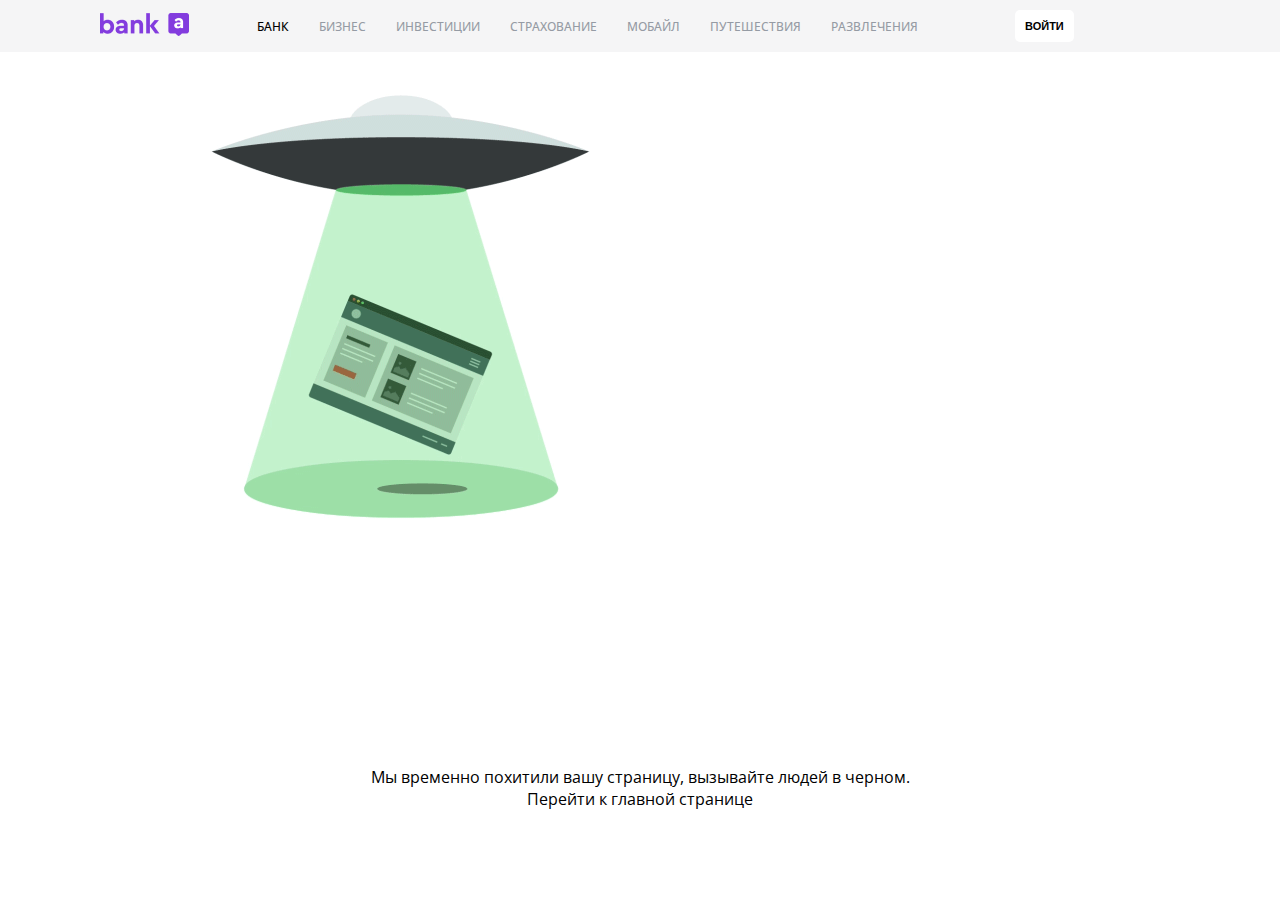
==== index.html @ 24808334 "before review" ====
<!DOCTYPE html>
<html lang="en">
<head>
    <meta charset="UTF-8">
    <meta http-equiv="X-UA-Compatible" content="IE=edge">
    <meta name="viewport" content="width=device-width, initial-scale=1.0">
    <title>Конвертер Валют</title>
    <link rel="stylesheet" href="style.css">
</head>
<body>
<wrapper>
    <header>
        <div class="header">
        <div class="logo">
            <div class="logo-bank"><img src="/img/img-bank-algo.png" alt=""></div>
        </div>
        <nav>
            <ul>
                <a href="#"><li class="nav-ul-li-active">Банк</li></a>
                <a href="#"><li>Бизнес</li></a>
                <a href="#"><li>Инвестиции</li></a>
                <a href="#"><li>Страхование</li></a>
                <a href="#"><li>Мобайл</li></a>
                <a href="#"><li>Путешествия</li></a>
                <a href="#"><li>Развлечения</li></a>
            </ul>
        </nav>
            <button type="button" class="login-button">ВОЙТИ</button>
        </div>
    </header>
    <section>
        <div class="caption">
        <h1>Конвертер валют онлайн</h1>
         </div>
       <div class="calc">
           <div class="calc__side left">
               <div class="calc__side__label">
                 <p>У меня есть</p>
               </div>
               <div class="calc__side__switcher left">
                    <div class="calc__side__switcher__item left  active">
                        RUB 
                    </div>
                    <div class="calc__side__switcher__item left">
                        USD
                    </div>
                    <div class="calc__side__switcher__item left">
                        EUR
                    </div>
                    <div class="calc__side__switcher__item left">
                        GBP
                    </div>
               </div>
               <div class="calc__side__input">
                <div class="calc__side__input__amount left">
                    <input type="number" value=1 autofocus id="left-input" placeholder="у меня есть">
                </div>
                <div class="calc__side__input__rate left" id="left-rate">
                   
                </div>
                </div>
           </div>

           <div class="calc__side right">
            <div class="calc__side__label">
              <p>Хочу приобрести</p>
            </div>
            <div class="calc__side__switcher right">
                 <div class="calc__side__switcher__item right">
                     RUB
                 </div>
                 <div class="calc__side__switcher__item right active">
                     USD
                 </div>
                 <div class="calc__side__switcher__item right">
                     EUR
                 </div>
                 <div class="calc__side__switcher__item right">
                     GBP
                 </div>
            </div>
            <div class="calc__side__input">
                    <div class="calc__side__input__amount right">
                        <input type="number"  id="right-input" placeholder="я получу">
                    </div>
                    <div class="calc__side__input__rate right" id="right-rate">
                       
                    </div>
            </div>
        </div>

           
       </div>
    </section>
</wrapper>
<script src="./sctipt.js"></script>
</body>
</html>
---- style.css ----
@import url('https://fonts.googleapis.com/css2?family=Roboto:ital,wght@0,100;0,300;0,400;0,500;0,700;0,900;1,100;1,300;1,400;1,500;1,700;1,900&display=swap');

*{
    box-sizing: border-box;
    padding: 0px;
    margin: 0px;
}
body{
    font-family: -apple-system, BlinkMacSystemFont, 'Segoe UI', Roboto, Oxygen, Ubuntu, Cantarell, 'Open Sans', 'Helvetica Neue', sans-serif;
  
} 

header{
    background-color: #F5F5F6;
}

.header{
    font-size: 12px;
    font-weight: 500;
    max-width: 951px;
    max-height: 60px;
    display: flex;
    align-items: center;
   
}

ul{
    list-style-type: none;
    max-width: 615px;
    display: flex;
    margin:0 -27px;
    text-transform: uppercase;
}

li{
    margin-left: 30px;
}

.login-button{
    padding: 10px;
    background-color: white;
    border: white;
    border-radius: 5px; 
    text-align: center;
    margin: 10px 200px;
    font-weight: 600;
    font-size:11px;
}
.logo{
    margin-left: 100px;
    margin-right: 65px;
}

a{
    text-decoration: none;
    color: #959BA4;
}
a:hover{
    color:black;
    font-weight: bolder;
}

section{
    display: flex;
    flex-direction: column;
    /* align-items: center; */
    width:640px;
    /* justify-content: center; */
    margin: 0 auto;
}

.nav-ul-li-active{
    color:black;
}

h1{
    display: block;
    font-size: 36px;
}
.caption{
    margin-top: 64px;
}

.calc{
    display: flex;
    margin-top: 50px;
    font-size: 14px;
    color: #9F9F9F;
    
}

.calc__side{
    margin-right: 200px;
}

.calc__side__switcher{
    display: flex;
   margin-top: 5px;
}

.calc__side__switcher__item{
    padding: 12px 0px;
    border-bottom: 1px solid grey;
    border-top: 1px solid grey;
    border-right: 1px solid grey;
    text-align: center;
    flex-grow: 1;
    cur
}

.calc__side__switcher__item:first-child{
    border-left: 1px solid grey;
    border-radius: 4px 0px 0px 4px;
}

.calc__side__switcher__item:last-child{
    border-radius: 0px 4px 4px 0px;
}

.calc__side__input{
    margin-top: 30px;
    border:1px solid grey;
    width:260px;
    height: 100px;
    border-radius: 4px;
}

.calc__side__input__amount{
    font-size: 36px;
    color: black;
    padding:20px 0px 10px 20px;
    font-weight: bold;
}

.calc__side__input__rate{
    padding-left: 20px;
}

.active{
    background-color: #833AE0;
    color:white;
}

input{
    max-width:230px ;
    border:none;
    font-size: 36px;
    outline:none;
    font-family: 'Roboto';
    font-weight: bold;
    
}

input::-webkit-outer-spin-button,
input::-webkit-inner-spin-button {
    -webkit-appearance: none;
    margin: 0; 
}
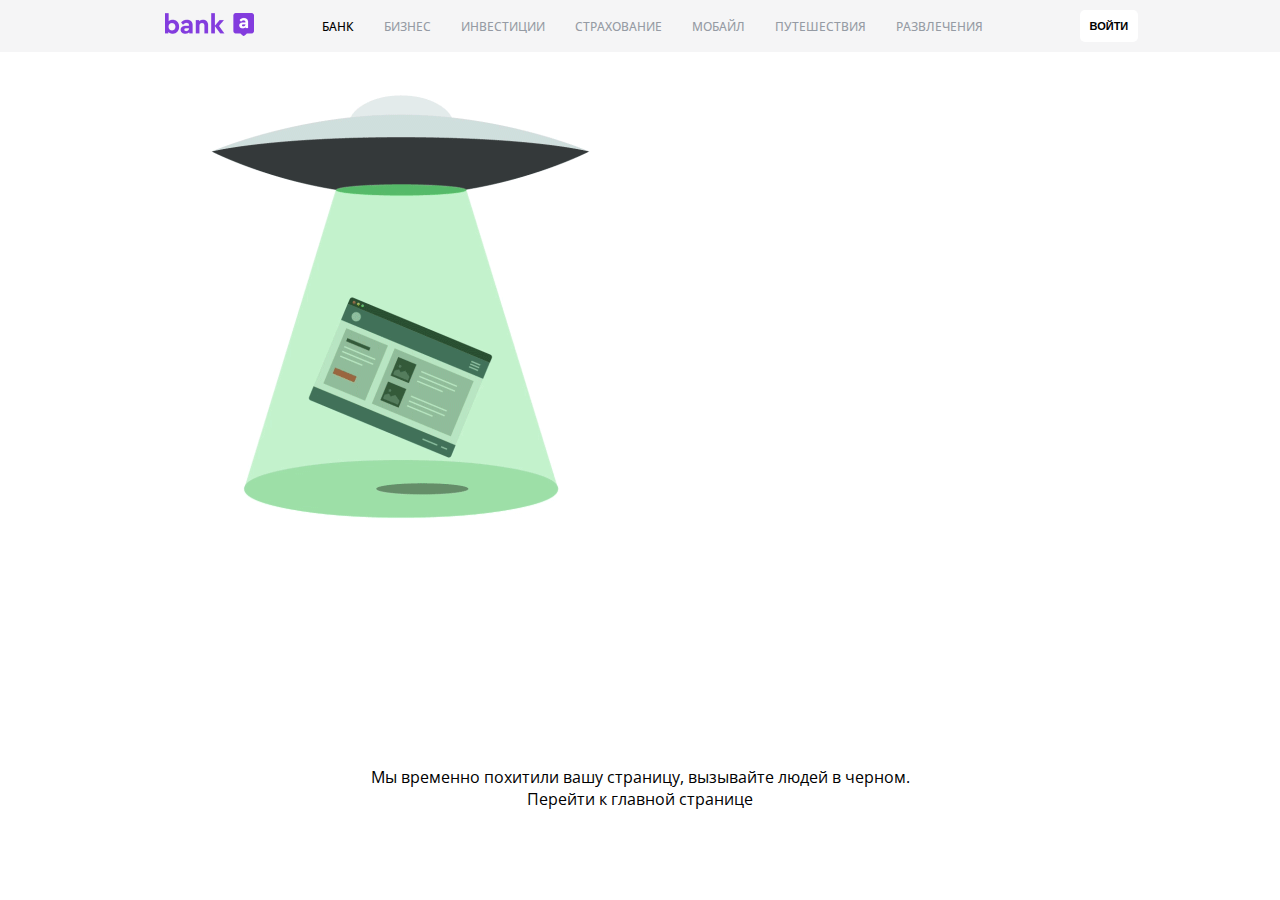
==== commit 863f33d9: "шапка по центру, отборажается картинка" ====
--- a/index.html
+++ b/index.html
@@ -12,7 +12,7 @@
     <header>
         <div class="header">
         <div class="logo">
-            <div class="logo-bank"><img src="/img/img-bank-algo.png" alt=""></div>
+            <div class="logo-bank"><img src="./img/img-bank-algo.png" alt=""></div>
         </div>
         <nav>
             <ul>
--- a/style.css
+++ b/style.css
@@ -21,6 +21,7 @@
     max-height: 60px;
     display: flex;
     align-items: center;
+    margin: 0 auto;
    
 }
 
@@ -47,7 +48,6 @@
     font-size:11px;
 }
 .logo{
-    margin-left: 100px;
     margin-right: 65px;
 }
 
